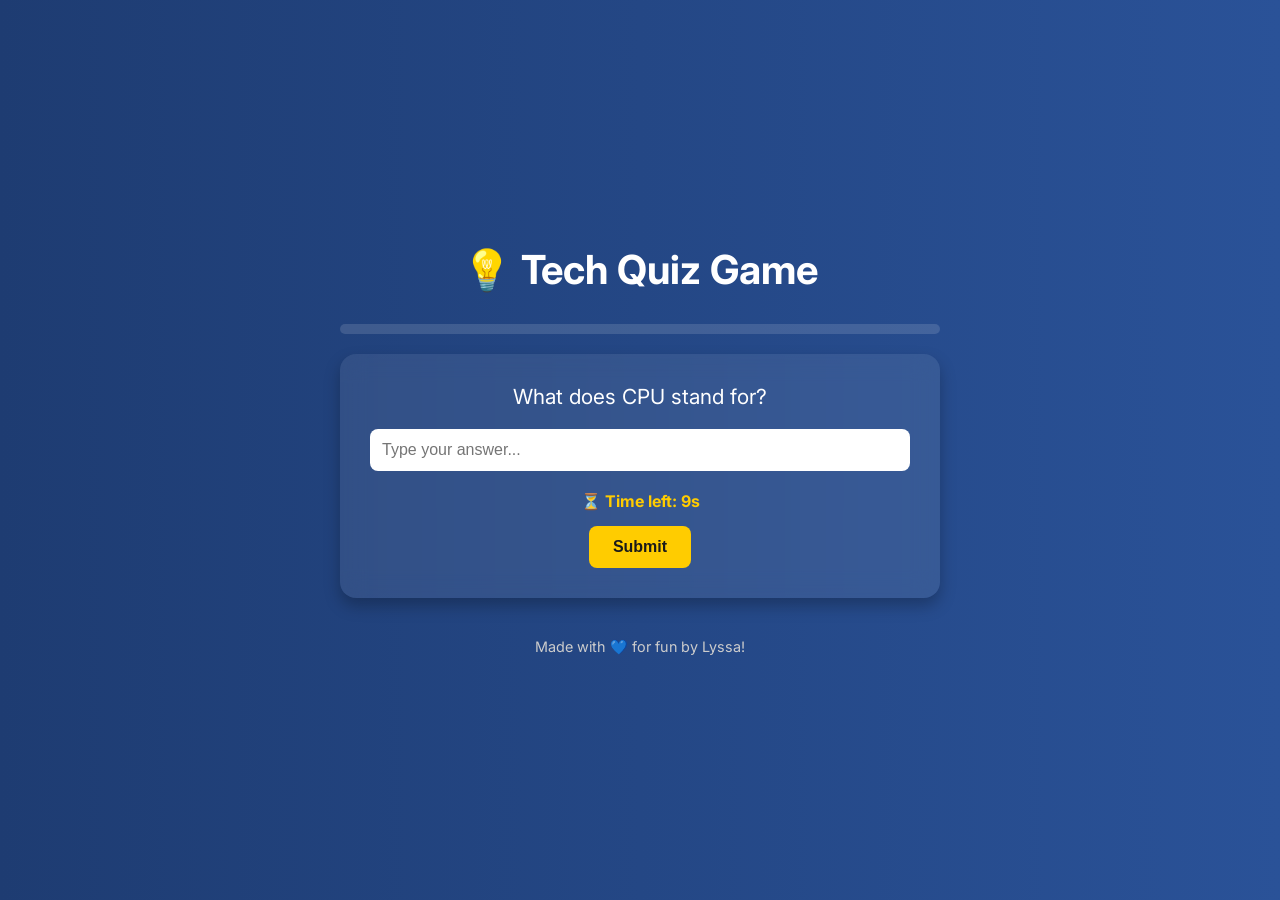
==== index.html @ f39b93a7 "Update index.html" ====
<!DOCTYPE html>
<html lang="en">
<head>
  <meta charset="UTF-8" />
  <meta name="viewport" content="width=device-width, initial-scale=1.0"/>
  <title>Quiz Game</title>
  <link rel="stylesheet" href="style.css" />
  <link href="https://fonts.googleapis.com/css2?family=Inter:wght@400;600&display=swap" rel="stylesheet">
</head>
<body>
  <div class="container">
    <h1 class="title">💡 Tech Quiz Game</h1>

    <!-- Progress Bar -->
    <div class="progress-container">
      <div id="progress-bar"></div>
    </div>

    <!-- Quiz Box -->
    <div id="quiz-box" class="card">
      <p id="question-text"></p>
      <input type="text" id="answer-input" placeholder="Type your answer..." autocomplete="off" />
      <p id="timer"></p>
      <button onclick="submitAnswer()">Submit</button>
    </div>

    <!-- Result Box -->
    <div id="result-box" class="card" style="display:none;">
      <h2>Thank you bestie for playing!!! Your Score:</h2>
      <p id="final-score"></p>
      <button onclick="restartQuiz()">Play Again</button>
    </div>
  </div>

  <footer>
    <p>Made with 💙 for fun by Lyssa!</p>
  </footer>

  <!-- Optional Sound Effects -->
  <audio id="correct-sound" src="https://www.myinstants.com/media/sounds/correct-answer.mp3"></audio>
  <audio id="wrong-sound" src="https://www.myinstants.com/media/sounds/wrong-answer-sound-effect.mp3"></audio>

  <script src="script.js"></script>
</body>
</html>
---- style.css ----
/* Reset and font */
* {
  margin: 0;
  padding: 0;
  box-sizing: border-box;
}

body {
  font-family: 'Inter', sans-serif;
  background: linear-gradient(to right, #1e3c72, #2a5298);
  color: #fff;
  min-height: 100vh;
  display: flex;
  flex-direction: column;
  justify-content: center;
  align-items: center;
  padding: 20px;
}

/* Container */
.container {
  width: 100%;
  max-width: 600px;
  text-align: center;
}

/* Title */
.title {
  font-size: 2.5rem;
  margin-bottom: 30px;
}

/* Quiz & Result Cards */
.card {
  background: rgba(255, 255, 255, 0.08);
  backdrop-filter: blur(12px);
  border-radius: 16px;
  padding: 30px;
  box-shadow: 0 8px 16px rgba(0, 0, 0, 0.25);
  transition: all 0.3s ease-in-out;
}

/* Question text */
#question-text {
  font-size: 1.3rem;
  margin-bottom: 20px;
}

/* Answer input */
#answer-input {
  padding: 12px;
  width: 100%;
  border: none;
  border-radius: 8px;
  font-size: 1rem;
  margin-bottom: 20px;
}

/* Buttons */
button {
  padding: 12px 24px;
  font-size: 1rem;
  background-color: #ffcc00;
  color: #1a1a1a;
  border: none;
  border-radius: 8px;
  cursor: pointer;
  font-weight: 600;
  transition: background-color 0.2s ease;
}

button:hover {
  background-color: #ffaa00;
}

/* Timer */
#timer {
  font-weight: bold;
  margin-bottom: 15px;
  color: #ffcc00;
}

/* Multiple Choice Options */
.mcq-option {
  display: block;
  background-color: #444;
  color: #fff;
  padding: 10px;
  margin: 6px auto;
  border: none;
  border-radius: 8px;
  font-size: 1rem;
  width: 100%;
  max-width: 300px;
  transition: background-color 0.2s ease;
}

.mcq-option:hover {
  background-color: #666;
}

/* Progress bar */
.progress-container {
  height: 10px;
  width: 100%;
  background: #fff2;
  border-radius: 10px;
  margin-bottom: 20px;
  overflow: hidden;
}

#progress-bar {
  height: 100%;
  width: 0%;
  background-color: #00ffcc;
  transition: width 0.5s ease;
}

/* Fade in animation */
.fade {
  animation: fadeIn 0.4s ease;
}

@keyframes fadeIn {
  from { opacity: 0; transform: translateY(10px); }
  to { opacity: 1; transform: translateY(0); }
}

/* Footer */
footer {
  margin-top: 40px;
  font-size: 0.9rem;
  color: #ccc;
}
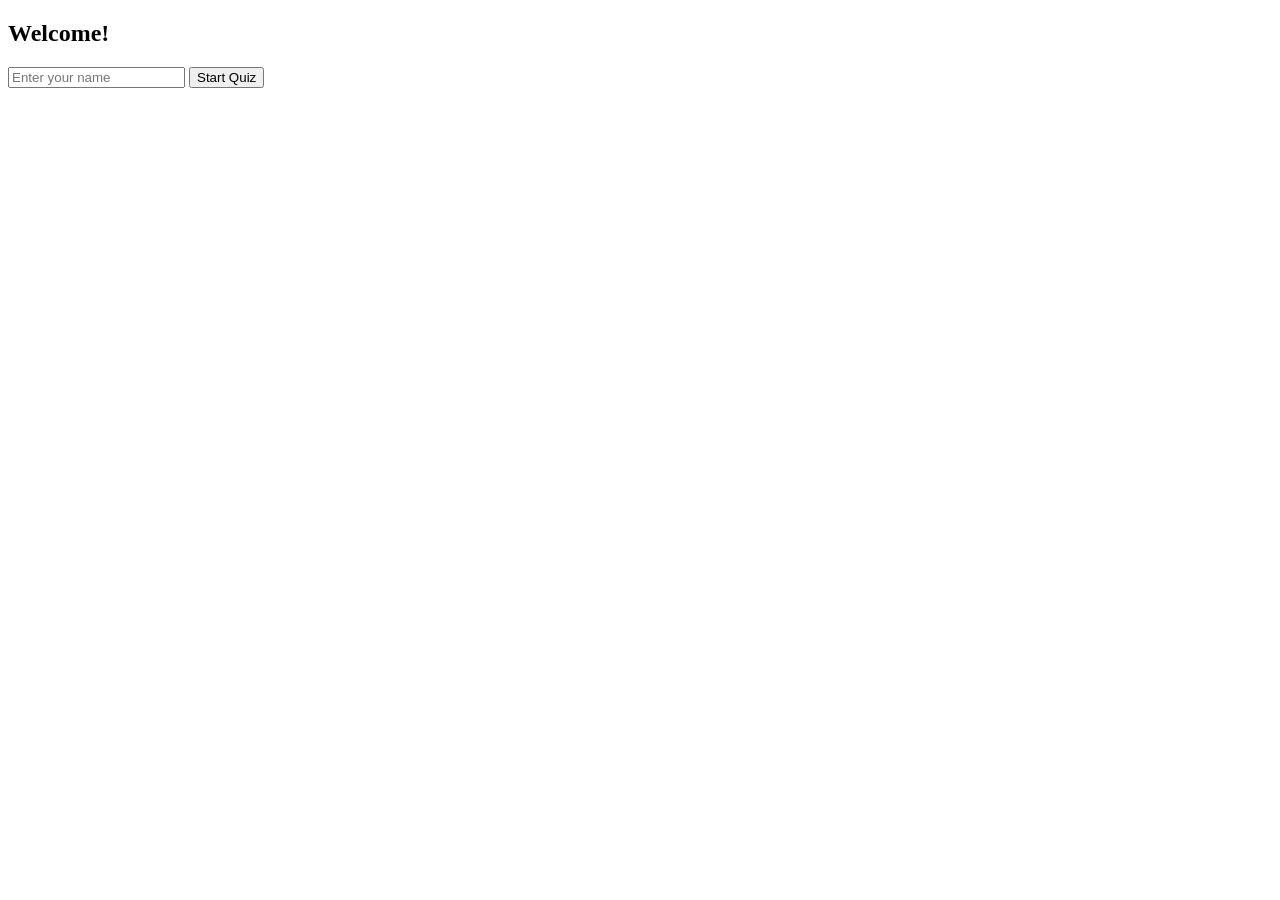
==== commit 4c6d9218: "Update index.html" ====
--- a/index.html
+++ b/index.html
@@ -1,45 +1,72 @@
 <!DOCTYPE html>
 <html lang="en">
 <head>
-  <meta charset="UTF-8" />
-  <meta name="viewport" content="width=device-width, initial-scale=1.0"/>
+  <meta charset="UTF-8">
+  <meta name="viewport" content="width=device-width, initial-scale=1.0">
   <title>Quiz Game</title>
-  <link rel="stylesheet" href="style.css" />
-  <link href="https://fonts.googleapis.com/css2?family=Inter:wght@400;600&display=swap" rel="stylesheet">
+  <style>
+    #progress-bar {
+      height: 10px;
+      background: green;
+      width: 0%;
+    }
+    .fade {
+      animation: fadeIn 0.5s;
+    }
+    @keyframes fadeIn {
+      from {opacity: 0;}
+      to {opacity: 1;}
+    }
+  </style>
 </head>
 <body>
-  <div class="container">
-    <h1 class="title">💡 Tech Quiz Game</h1>
-
-    <!-- Progress Bar -->
-    <div class="progress-container">
-      <div id="progress-bar"></div>
-    </div>
-
-    <!-- Quiz Box -->
-    <div id="quiz-box" class="card">
-      <p id="question-text"></p>
-      <input type="text" id="answer-input" placeholder="Type your answer..." autocomplete="off" />
-      <p id="timer"></p>
-      <button onclick="submitAnswer()">Submit</button>
-    </div>
-
-    <!-- Result Box -->
-    <div id="result-box" class="card" style="display:none;">
-      <h2>Thank you bestie for playing!!! Your Score:</h2>
-      <p id="final-score"></p>
-      <button onclick="restartQuiz()">Play Again</button>
-    </div>
+  <!-- Name Input -->
+  <div id="name-box">
+    <h2>Welcome!</h2>
+    <input type="text" id="username" placeholder="Enter your name" />
+    <button onclick="startQuiz()">Start Quiz</button>
   </div>
 
-  <footer>
-    <p>Made with 💙 for fun by Lyssa!</p>
-  </footer>
+  <!-- Quiz Box -->
+  <div id="quiz-box" style="display:none;">
+    <div id="progress-bar"></div>
+    <p id="question-text"></p>
+    <input type="text" id="answer-input" placeholder="Type your answer..." />
+    <div id="timer"></div>
+  </div>
 
-  <!-- Optional Sound Effects -->
-  <audio id="correct-sound" src="https://www.myinstants.com/media/sounds/correct-answer.mp3"></audio>
-  <audio id="wrong-sound" src="https://www.myinstants.com/media/sounds/wrong-answer-sound-effect.mp3"></audio>
+  <!-- Result Box -->
+  <div id="result-box" style="display:none;">
+    <h2>Quiz Complete!</h2>
+    <p id="final-score"></p>
+    <button onclick="restartQuiz()">Restart Quiz</button>
+    <button onclick="showProgress()">Show My Progress</button>
+    <button onclick="openFeedback()">Give Feedback</button>
+  </div>
 
-  <script src="script.js"></script>
+  <!-- Feedback Box with FormSubmit -->
+  <div id="feedback-box" style="display:none;">
+    <h2>Feedback</h2>
+    <form id="feedback-form" action="https://formsubmit.co/lyssa.phat@gmail.com" method="POST">
+      <textarea name="feedback" placeholder="What would you like in future quizzes?" required rows="5" cols="30"></textarea><br />
+      <input type="hidden" name="_subject" value="New Quiz Feedback!">
+      <input type="hidden" name="_template" value="table">
+      <input type="hidden" name="user" id="feedback-user" value="">
+      <button type="submit">Submit</button>
+      <button type="button" onclick="closeFeedback()">Close</button>
+    </form>
+  </div>
+
+  <!-- Progress Box -->
+  <div id="progress-box" style="display:none;">
+    <h2>Past Scores</h2>
+    <ul id="progress-list"></ul>
+    <button onclick="closeProgress()">Close</button>
+  </div>
+
+  <audio id="correct-sound" src="correct.mp3" preload="auto"></audio>
+  <audio id="wrong-sound" src="wrong.mp3" preload="auto"></audio>
+
+  <script src="quiz.js"></script>
 </body>
 </html>
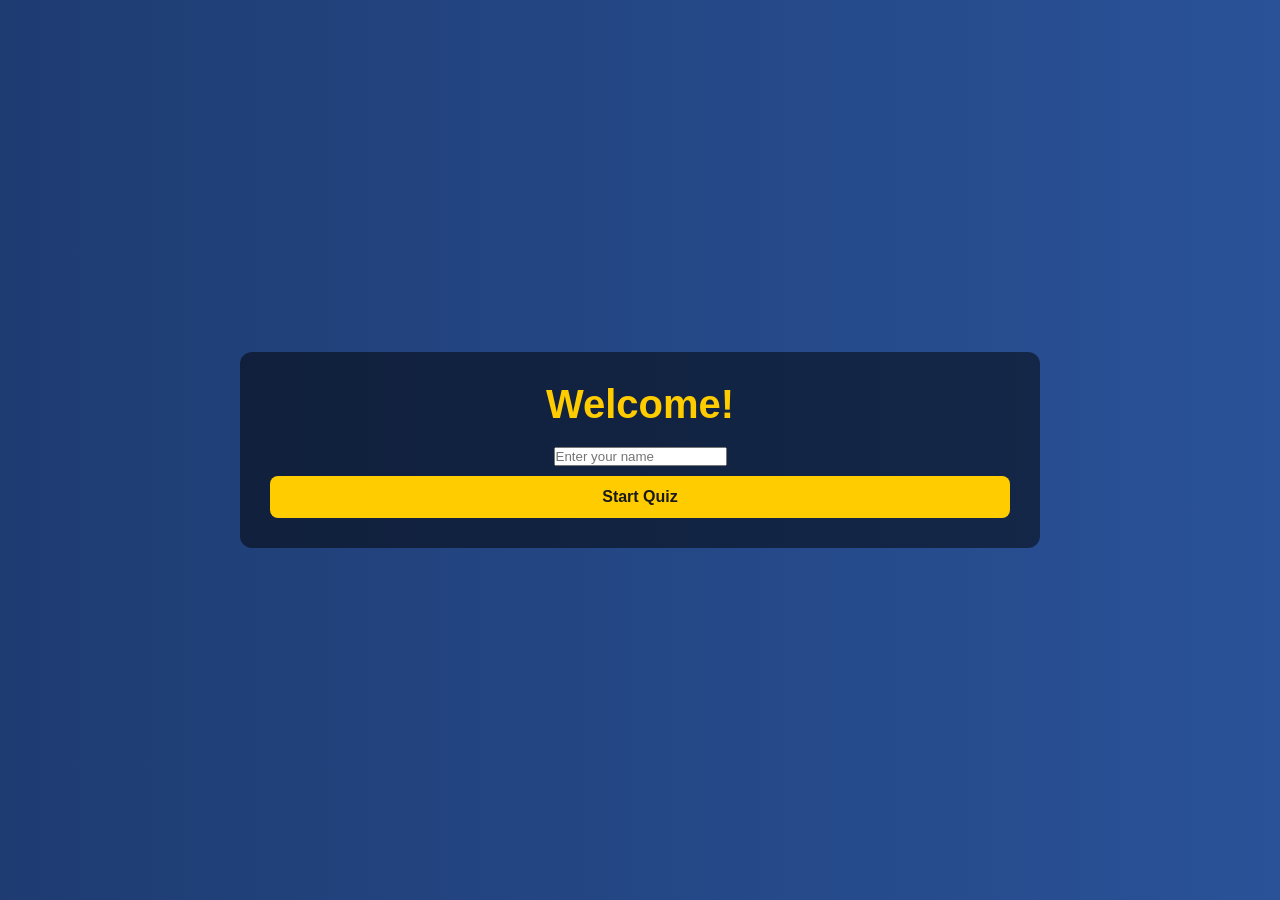
==== commit 89caad78: "Update index.html" ====
--- a/index.html
+++ b/index.html
@@ -4,40 +4,30 @@
   <meta charset="UTF-8">
   <meta name="viewport" content="width=device-width, initial-scale=1.0">
   <title>Quiz Game</title>
-  <style>
-    #progress-bar {
-      height: 10px;
-      background: green;
-      width: 0%;
-    }
-    .fade {
-      animation: fadeIn 0.5s;
-    }
-    @keyframes fadeIn {
-      from {opacity: 0;}
-      to {opacity: 1;}
-    }
-  </style>
+  <!-- Link to the external CSS file -->
+  <link rel="stylesheet" href="style.css">
 </head>
 <body>
   <!-- Name Input -->
-  <div id="name-box">
-    <h2>Welcome!</h2>
-    <input type="text" id="username" placeholder="Enter your name" />
+  <div id="name-box" class="container">
+    <h2 class="title">Welcome!</h2>
+    <input type="text" id="username" class="input-field" placeholder="Enter your name" />
     <button onclick="startQuiz()">Start Quiz</button>
   </div>
 
   <!-- Quiz Box -->
-  <div id="quiz-box" style="display:none;">
-    <div id="progress-bar"></div>
+  <div id="quiz-box" class="container" style="display:none;">
+    <div class="progress-container">
+      <div id="progress-bar"></div>
+    </div>
     <p id="question-text"></p>
-    <input type="text" id="answer-input" placeholder="Type your answer..." />
+    <input type="text" id="answer-input" class="input-field" placeholder="Type your answer..." />
     <div id="timer"></div>
   </div>
 
   <!-- Result Box -->
-  <div id="result-box" style="display:none;">
-    <h2>Quiz Complete!</h2>
+  <div id="result-box" class="container" style="display:none;">
+    <h2 class="title">Quiz Complete!</h2>
     <p id="final-score"></p>
     <button onclick="restartQuiz()">Restart Quiz</button>
     <button onclick="showProgress()">Show My Progress</button>
@@ -45,10 +35,10 @@
   </div>
 
   <!-- Feedback Box with FormSubmit -->
-  <div id="feedback-box" style="display:none;">
-    <h2>Feedback</h2>
+  <div id="feedback-box" class="container" style="display:none;">
+    <h2 class="title">Feedback</h2>
     <form id="feedback-form" action="https://formsubmit.co/lyssa.phat@gmail.com" method="POST">
-      <textarea name="feedback" placeholder="What would you like in future quizzes?" required rows="5" cols="30"></textarea><br />
+      <textarea name="feedback" id="feedback-text" placeholder="What would you like in future quizzes?" required rows="5"></textarea><br />
       <input type="hidden" name="_subject" value="New Quiz Feedback!">
       <input type="hidden" name="_template" value="table">
       <input type="hidden" name="user" id="feedback-user" value="">
@@ -58,15 +48,17 @@
   </div>
 
   <!-- Progress Box -->
-  <div id="progress-box" style="display:none;">
-    <h2>Past Scores</h2>
+  <div id="progress-box" class="container" style="display:none;">
+    <h2 class="title">Past Scores</h2>
     <ul id="progress-list"></ul>
     <button onclick="closeProgress()">Close</button>
   </div>
 
+  <!-- Audio for Correct and Wrong Answers -->
   <audio id="correct-sound" src="correct.mp3" preload="auto"></audio>
   <audio id="wrong-sound" src="wrong.mp3" preload="auto"></audio>
 
-  <script src="quiz.js"></script>
+  <!-- Link to the JavaScript file -->
+  <script src="script.js"></script>
 </body>
 </html>
--- a/style.css
+++ b/style.css
@@ -0,0 +1,199 @@
+/* Reset and font */
+* {
+  margin: 0;
+  padding: 0;
+  box-sizing: border-box;
+}
+
+body {
+  font-family: 'Inter', sans-serif;
+  background: linear-gradient(to right, #1e3c72, #2a5298);
+  color: #fff;
+  min-height: 100vh;
+  display: flex;
+  justify-content: center;
+  align-items: center;
+  flex-direction: column;
+  padding: 20px;
+}
+
+/* Container */
+.container {
+  width: 100%;
+  max-width: 800px;
+  text-align: center;
+  background-color: rgba(0, 0, 0, 0.5);
+  border-radius: 12px;
+  padding: 30px;
+}
+
+/* Title */
+.title {
+  font-size: 2.5rem;
+  margin-bottom: 20px;
+  color: #ffcc00;
+}
+
+/* Quiz & Result Cards */
+.card {
+  background: rgba(255, 255, 255, 0.08);
+  backdrop-filter: blur(12px);
+  border-radius: 16px;
+  padding: 40px;
+  box-shadow: 0 8px 16px rgba(0, 0, 0, 0.25);
+  transition: all 0.3s ease-in-out;
+}
+
+/* Question text */
+#question-text {
+  font-size: 1.5rem;
+  margin-bottom: 20px;
+  font-weight: bold;
+}
+
+/* Answer input */
+#answer-input {
+  padding: 12px;
+  width: 100%;
+  border: none;
+  border-radius: 8px;
+  font-size: 1rem;
+  margin-bottom: 20px;
+  background-color: rgba(255, 255, 255, 0.1);
+  color: #fff;
+}
+
+/* Buttons */
+button {
+  padding: 12px 24px;
+  font-size: 1rem;
+  background-color: #ffcc00;
+  color: #1a1a1a;
+  border: none;
+  border-radius: 8px;
+  cursor: pointer;
+  font-weight: 600;
+  transition: background-color 0.2s ease;
+  margin-top: 10px;
+  width: 100%;
+}
+
+button:hover {
+  background-color: #ffaa00;
+}
+
+button:active {
+  background-color: #e69900;
+}
+
+/* Timer */
+#timer {
+  font-weight: bold;
+  margin-bottom: 15px;
+  color: #ffcc00;
+}
+
+/* Multiple Choice Options */
+.mcq-option {
+  display: block;
+  background-color: #444;
+  color: #fff;
+  padding: 15px;
+  margin: 6px auto;
+  border: none;
+  border-radius: 8px;
+  font-size: 1rem;
+  width: 100%;
+  max-width: 350px;
+  transition: background-color 0.2s ease;
+}
+
+.mcq-option:hover {
+  background-color: #666;
+}
+
+.mcq-option:active {
+  background-color: #888;
+}
+
+/* Progress bar */
+.progress-container {
+  height: 12px;
+  width: 100%;
+  background: #fff2;
+  border-radius: 10px;
+  margin-bottom: 20px;
+}
+
+#progress-bar {
+  height: 100%;
+  width: 0%;
+  background-color: #00ffcc;
+  transition: width 0.5s ease;
+}
+
+/* Fade in animation */
+.fade {
+  animation: fadeIn 0.4s ease;
+}
+
+@keyframes fadeIn {
+  from { opacity: 0; transform: translateY(10px); }
+  to { opacity: 1; transform: translateY(0); }
+}
+
+/* Progress Box */
+#progress-box {
+  display: none;
+  width: 100%;
+  max-width: 600px;
+  background-color: rgba(255, 255, 255, 0.1);
+  padding: 30px;
+  border-radius: 10px;
+  box-shadow: 0 8px 16px rgba(0, 0, 0, 0.2);
+  margin-top: 30px;
+}
+
+#progress-box ul {
+  list-style-type: none;
+  padding-left: 0;
+}
+
+#progress-box li {
+  margin: 10px 0;
+  font-size: 1.1rem;
+  color: #fff;
+}
+
+/* Feedback Box */
+#feedback-box {
+  display: none;
+  background-color: rgba(0, 0, 0, 0.7);
+  padding: 30px;
+  border-radius: 10px;
+  box-shadow: 0 8px 16px rgba(0, 0, 0, 0.3);
+}
+
+#feedback-text {
+  width: 100%;
+  padding: 12px;
+  margin-bottom: 20px;
+  border-radius: 8px;
+  font-size: 1rem;
+  background-color: rgba(255, 255, 255, 0.2);
+  color: #fff;
+}
+
+#feedback-box button {
+  background-color: #00ffcc;
+  margin-top: 10px;
+}
+
+/* Footer */
+footer {
+  margin-top: 40px;
+  font-size: 0.9rem;
+  color: #ccc;
+  text-align: center;
+  width: 100%;
+}
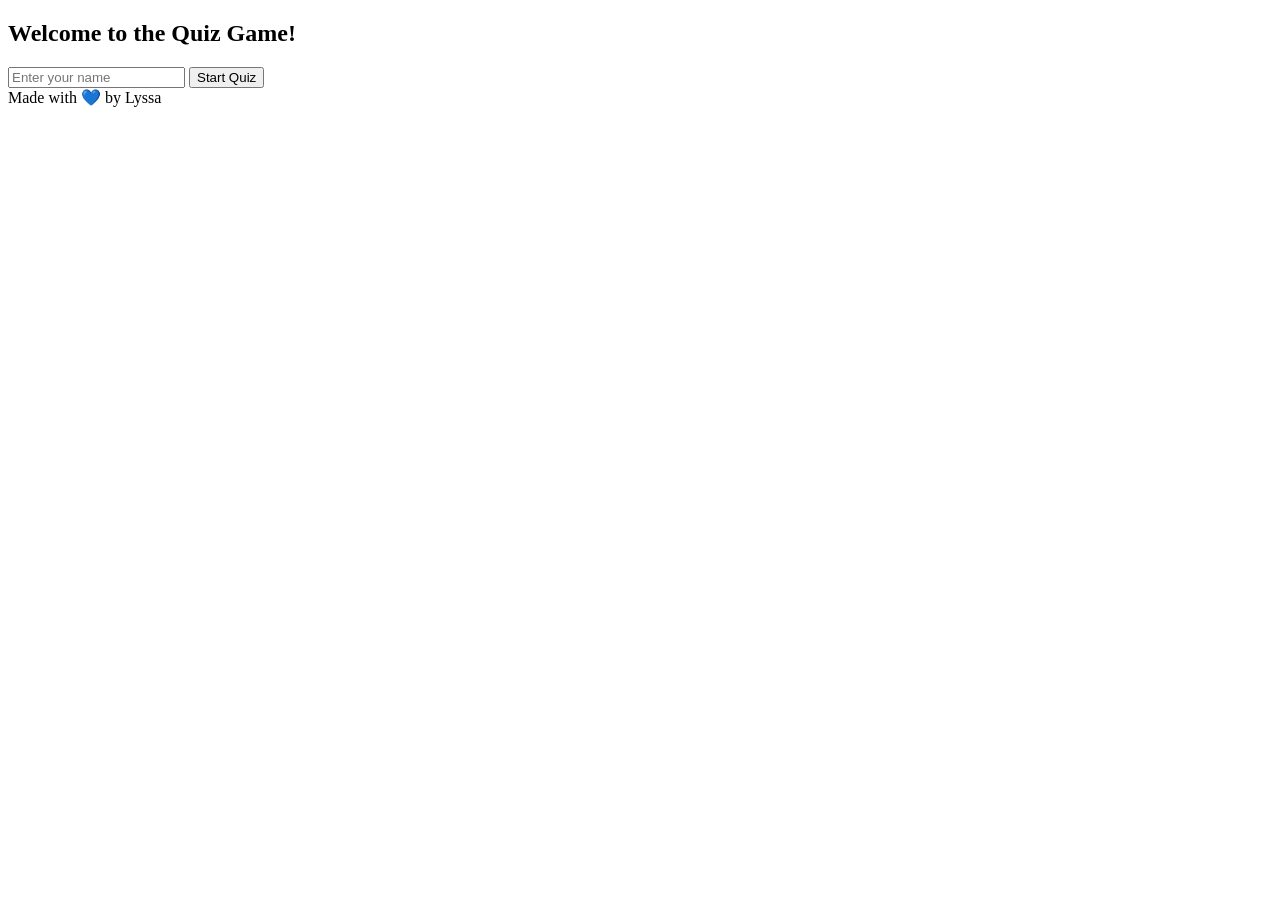
==== commit 5a7dab1d: "Update index.html" ====
--- a/index.html
+++ b/index.html
@@ -5,23 +5,25 @@
   <meta name="viewport" content="width=device-width, initial-scale=1.0">
   <title>Quiz Game</title>
   <!-- Link to the external CSS file -->
-  <link rel="stylesheet" href="style.css">
+  <link rel="stylesheet" href="style1.css">
 </head>
 <body>
   <!-- Name Input -->
   <div id="name-box" class="container">
-    <h2 class="title">Welcome!</h2>
+    <h2 class="title">Welcome to the Quiz Game!</h2>
     <input type="text" id="username" class="input-field" placeholder="Enter your name" />
     <button onclick="startQuiz()">Start Quiz</button>
   </div>
 
   <!-- Quiz Box -->
   <div id="quiz-box" class="container" style="display:none;">
+    <h2 class="title">Answer the Question</h2>
     <div class="progress-container">
       <div id="progress-bar"></div>
     </div>
     <p id="question-text"></p>
-    <input type="text" id="answer-input" class="input-field" placeholder="Type your answer..." />
+    <input type="text" id="answer-input" class="input-field" placeholder="Type your answer..." onkeypress="handleEnter(event)" />
+    <button id="submit-button" onclick="submitAnswer()">Submit</button>
     <div id="timer"></div>
   </div>
 
@@ -58,6 +60,11 @@
   <audio id="correct-sound" src="correct.mp3" preload="auto"></audio>
   <audio id="wrong-sound" src="wrong.mp3" preload="auto"></audio>
 
+  <!-- Footer -->
+  <footer>
+    Made with 💙 by Lyssa
+  </footer>
+
   <!-- Link to the JavaScript file -->
   <script src="script.js"></script>
 </body>
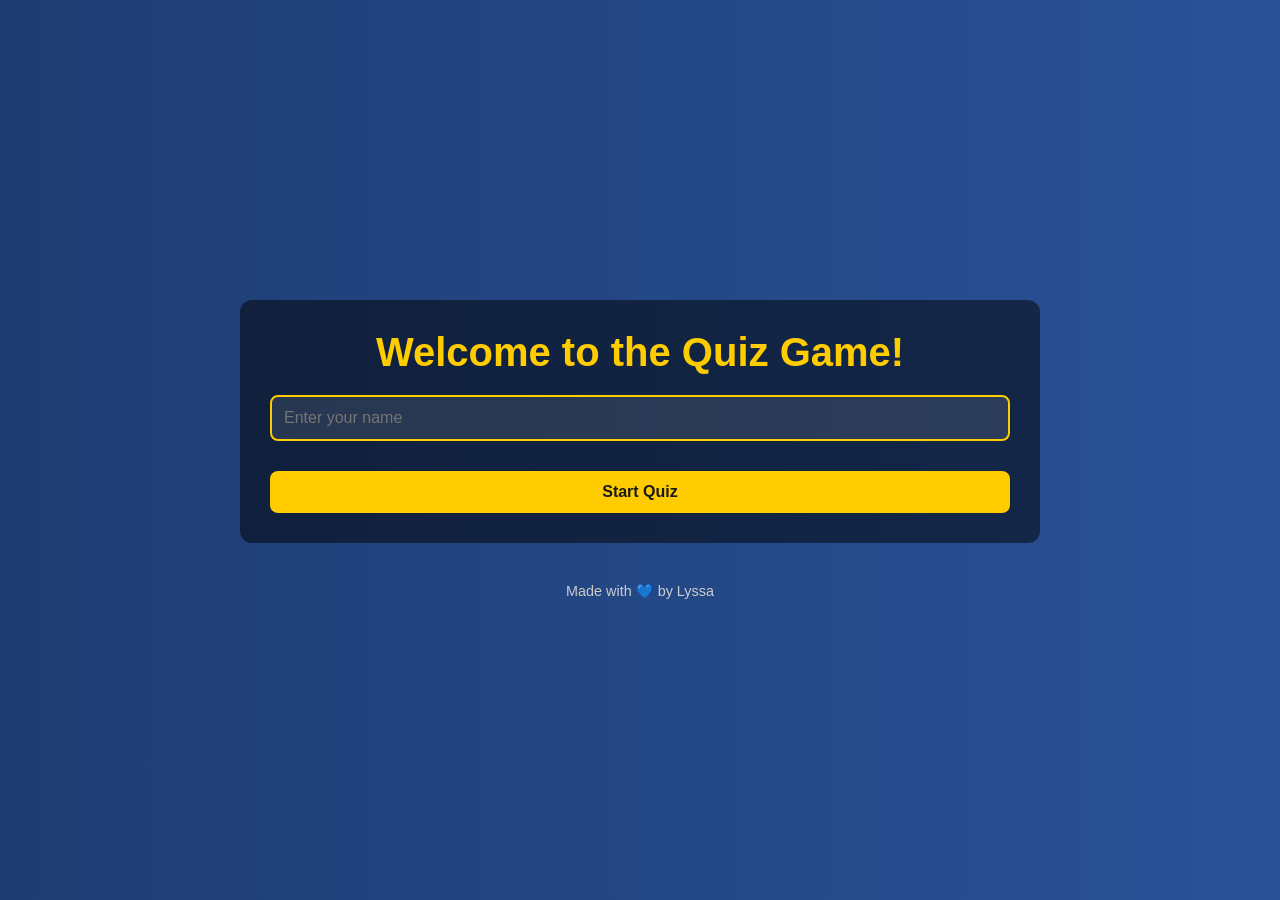
==== commit 3dfd57f0: "Update index.html" ====
--- a/index.html
+++ b/index.html
@@ -5,7 +5,7 @@
   <meta name="viewport" content="width=device-width, initial-scale=1.0">
   <title>Quiz Game</title>
   <!-- Link to the external CSS file -->
-  <link rel="stylesheet" href="style1.css">
+  <link rel="stylesheet" href="style.css">
 </head>
 <body>
   <!-- Name Input -->
--- a/style.css
+++ b/style.css
@@ -0,0 +1,242 @@
+/* Reset and font */
+* {
+    margin: 0;
+    padding: 0;
+    box-sizing: border-box;
+  }
+  
+  body {
+    font-family: 'Inter', sans-serif;
+    background: linear-gradient(to right, #1e3c72, #2a5298);
+    color: #fff;
+    min-height: 100vh;
+    display: flex;
+    justify-content: center;
+    align-items: center;
+    flex-direction: column;
+    padding: 20px;
+  }
+  
+  /* Container */
+  .container {
+    width: 100%;
+    max-width: 800px;
+    text-align: center;
+    background-color: rgba(0, 0, 0, 0.5);
+    border-radius: 12px;
+    padding: 30px;
+  }
+  
+  /* Title */
+  .title {
+    font-size: 2.5rem;
+    margin-bottom: 20px;
+    color: #ffcc00;
+  }
+  
+  /* Quiz & Result Cards */
+  .card {
+    background: rgba(255, 255, 255, 0.08);
+    backdrop-filter: blur(12px);
+    border-radius: 16px;
+    padding: 40px;
+    box-shadow: 0 8px 16px rgba(0, 0, 0, 0.25);
+    transition: all 0.3s ease-in-out;
+  }
+  
+  /* Question text */
+  #question-text {
+    font-size: 1.5rem;
+    margin-bottom: 20px;
+    font-weight: bold;
+  }
+  
+  /* Answer input */
+  #answer-input {
+    padding: 12px;
+    width: 100%;
+    border: none;
+    border-radius: 8px;
+    font-size: 1rem;
+    margin-bottom: 20px;
+    background-color: rgba(255, 255, 255, 0.1);
+    color: #fff;
+  }
+  
+  /* Buttons */
+  button {
+    padding: 12px 24px;
+    font-size: 1rem;
+    background-color: #ffcc00;
+    color: #1a1a1a;
+    border: none;
+    border-radius: 8px;
+    cursor: pointer;
+    font-weight: 600;
+    transition: background-color 0.2s ease;
+    margin-top: 10px;
+    width: 100%;
+  }
+  
+  button:hover {
+    background-color: #ffaa00;
+  }
+  
+  button:active {
+    background-color: #e69900;
+  }
+  
+  /* Timer */
+  #timer {
+    font-weight: bold;
+    margin-bottom: 15px;
+    color: #ffcc00;
+  }
+  
+  /* Multiple Choice Options */
+  .mcq-option {
+    display: block;
+    background-color: #444;
+    color: #fff;
+    padding: 15px;
+    margin: 6px auto;
+    border: none;
+    border-radius: 8px;
+    font-size: 1rem;
+    width: 100%;
+    max-width: 350px;
+    transition: background-color 0.2s ease;
+  }
+  
+  .mcq-option:hover {
+    background-color: #666;
+  }
+  
+  .mcq-option:active {
+    background-color: #888;
+  }
+  
+  /* Progress bar */
+  .progress-container {
+    height: 12px;
+    width: 100%;
+    background: #fff2;
+    border-radius: 10px;
+    margin-bottom: 20px;
+  }
+  
+  #progress-bar {
+    height: 100%;
+    width: 0%;
+    background-color: #00ffcc;
+    transition: width 0.5s ease;
+  }
+  
+  /* Fade in animation */
+  .fade {
+    animation: fadeIn 0.4s ease;
+  }
+  
+  @keyframes fadeIn {
+    from { opacity: 0; transform: translateY(10px); }
+    to { opacity: 1; transform: translateY(0); }
+  }
+  
+  /* Progress Box */
+  #progress-box {
+    display: none;
+    width: 100%;
+    max-width: 600px;
+    background-color: rgba(255, 255, 255, 0.1);
+    padding: 30px;
+    border-radius: 10px;
+    box-shadow: 0 8px 16px rgba(0, 0, 0, 0.2);
+    margin-top: 30px;
+  }
+  
+  #progress-box ul {
+    list-style-type: none;
+    padding-left: 0;
+  }
+  
+  #progress-box li {
+    margin: 10px 0;
+    font-size: 1.1rem;
+    color: #fff;
+  }
+  
+  /* Feedback Box */
+  #feedback-box {
+    display: none;
+    background-color: rgba(0, 0, 0, 0.7);
+    padding: 30px;
+    border-radius: 10px;
+    box-shadow: 0 8px 16px rgba(0, 0, 0, 0.3);
+  }
+  
+  #feedback-text {
+    width: 100%;
+    padding: 12px;
+    margin-bottom: 20px;
+    border-radius: 8px;
+    font-size: 1rem;
+    background-color: rgba(255, 255, 255, 0.2);
+    color: #fff;
+  }
+  
+  #feedback-box button {
+    background-color: #00ffcc;
+    margin-top: 10px;
+  }
+  
+  /* Footer */
+  footer {
+    margin-top: 40px;
+    font-size: 0.9rem;
+    color: #ccc;
+    text-align: center;
+    width: 100%;
+  }
+  /* Footer Styling */
+  footer {
+  margin-top: 40px;
+  font-size: 0.9rem;
+  color: #ccc;
+  text-align: center;
+  width: 100%;
+  }
+  
+  /* Name Input Styling */
+#username {
+  padding: 12px;
+  width: 100%;
+  border: 2px solid #ffcc00;
+  border-radius: 8px;
+  font-size: 1rem;
+  margin-bottom: 20px;
+  background-color: rgba(255, 255, 255, 0.1);
+  color: #fff;
+}
+
+/* Submit Button Styling */
+#submit-button {
+  padding: 12px 24px;
+  font-size: 1rem;
+  background-color: #00ffcc;
+  color: #1a1a1a;
+  border: none;
+  border-radius: 8px;
+  cursor: pointer;
+  font-weight: 600;
+  transition: background-color 0.2s ease;
+  margin-top: 10px;
+  width: 100%;
+}
+
+#submit-button:hover {
+  background-color: #00e6b8;
+}
+
+#submit-button:active {
+  background-color: #00cc99;
+}
